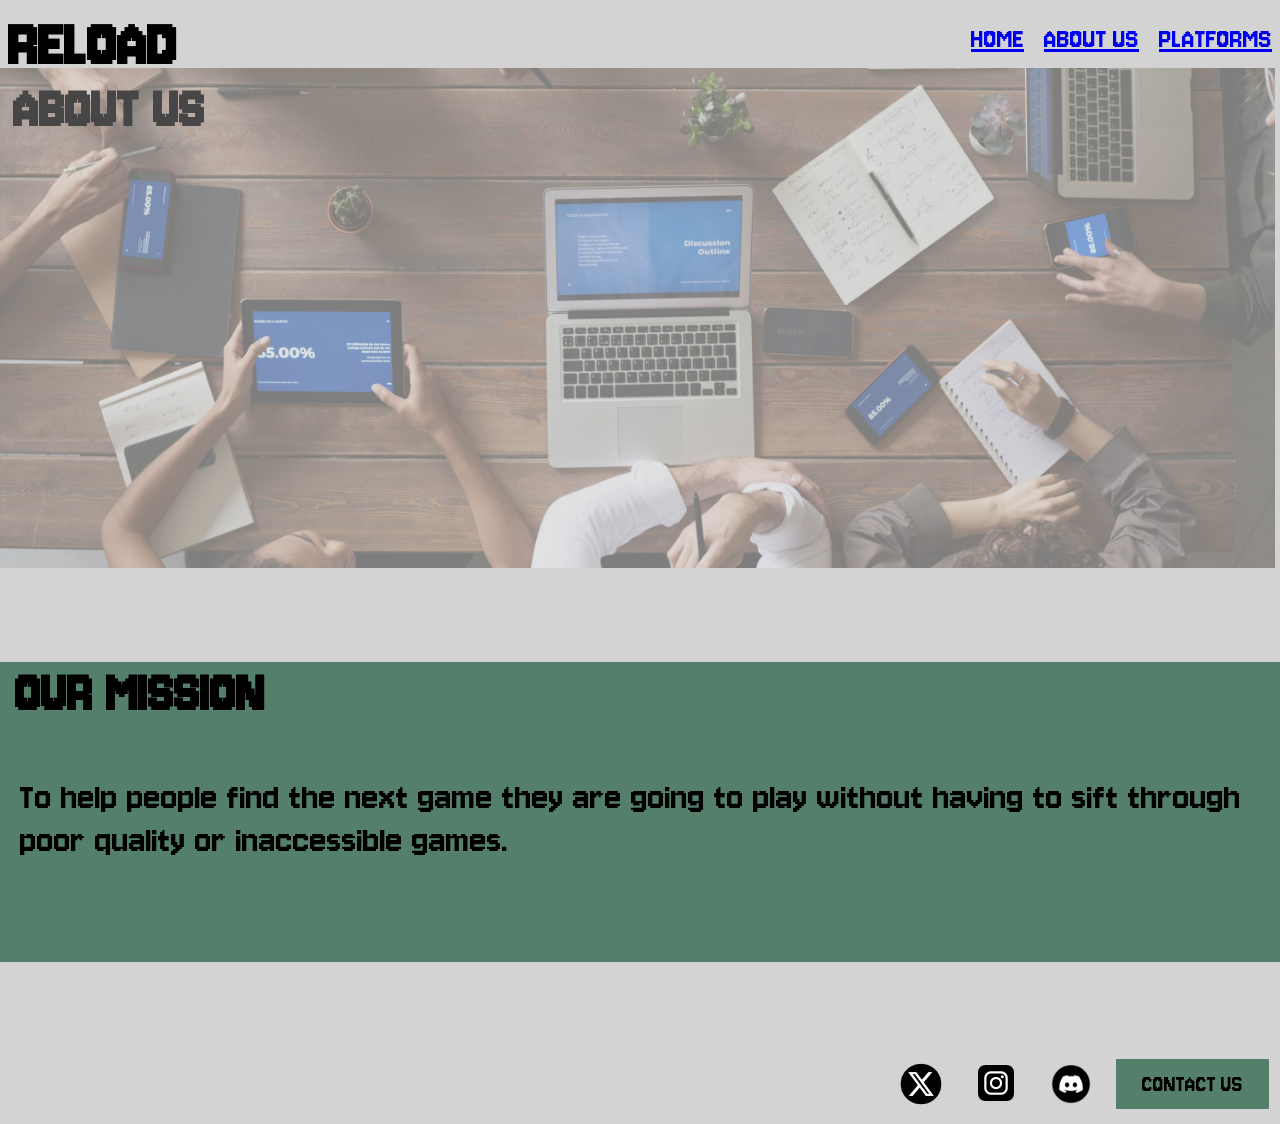
==== About.html @ c1bdc95e "Added website files" ====
<!DOCTYPE html>  
    <html>
        <link rel="stylesheet" href="styles.css">
        <link href="https://fonts.googleapis.com/css2?family=Jersey+10&display=swap" rel="stylesheet">


        <head>
            <title>About Us</title>
            <!--Reagan Chapple-->
        </head>

        <body>
             <div style="display: flex; align-items: center; justify-content: space-between; gap: 20px;">
                <h1 style="margin: 0;">RELOAD</h1>
                    <div style="display: flex; gap: 20px; margin-left: auto;" class="nav-links">
                        <a href="index.html">HOME</a>
                        <a href="About.html">ABOUT US</a>
                        <a href="Platforms.html">PLATFORMS</a>
                </div>
            </div>

            <div style="position: relative; display: inline-block;">
                <img src="./Images/AboutUs.jpg" alt="About Us" class="main-img">
                <h2 style="position: absolute; top: 0; left: 0;">ABOUT US</h2>
            </div>

            <div class="AboutText">
                <h2 style="color: black; margin-left: 15px;">OUR MISSION</h2>
                <p>To help people find the next game they are going to play without having to sift through poor quality or inaccessible games.</p>
            </div>

             <footer>
                <div style="display: flex; align-items: center; justify-content: flex-end; gap: 20px; width: 100%;" class="contact-links">
                    <img src="./Images/X.png" alt="Contact1" class="X">
                    <img src="./Images/instagram.webp" alt="Contact2" class="Instagram">
                    <img src="./Images/discord.webp" alt="Contact3" class="Discord">
                    <button class="contact-button" style="width: 153px; height: 50px; flex: 0 0 auto;">CONTACT US</button>
                </div>
            </footer>
        </body>

    </html>
---- styles.css ----
body{
background-color: lightgray;
}
h1{
    color: black;
    font-size: 70px;
    font-family: 'Jersey 10', sans-serif;
    height: 60px;
}

h2{
    color: #464646;
    font-size: 60px;
    margin-top: 10px;
    margin-left: 5px;
    font-family: 'Jersey 10', sans-serif;

}

h3{
    color: #464646;
    margin-left: 15px;
    margin-top: 10px;
    font-size: 50px;
    font-family: 'Jersey 10', sans-serif;
}

.nav-links {
    color: black;
    font-size: 30px;
    font-family: 'Jersey 10', sans-serif;
    height: 30px;
    text-decoration: none;
}

.main-img{
    width: 100vw;
    margin-left: calc(50% - 34vw);
    height: 500px;
    opacity: 0.4;
}

.Get-Started {
    background-color: #547F6B;
    color: black;
    height: 80px;
    width: 300px;
    padding: 10px 20px;
    border: none;
    border-radius: 5px;
    cursor: pointer;
    font-size: 60px;
    font-family: 'Jersey 10', sans-serif;
    text-decoration: none;
    display: inline-flex;
    align-items: center;
    justify-content: center;
    position: relative;
    bottom: 40px; 
    left: 73%; 
    transform: translateX(-50%);
}

.HomeText{
    background-color: #547F6B;
    width: 100vw;
    margin-left: calc(50% - 50vw);
    height: 600px;
    margin-top: -11px;
    font-family: 'Jersey 10', sans-serif;
}

.AboutText{
    background-color: #547F6B;
    color: #464646;
    width: 100vw;
    margin-left: calc(50% - 50vw);
    height: 300px;
    margin-top: 90px;
    margin-bottom: 90px;
}

p{
    color: black;
    margin-left: 20px;
    margin-top: 10px;
    font-size: 40px;
    font-family: 'Jersey 10', sans-serif;
}

.Review{
    width: 280px;
    height: 400px;
    align-items: left;
    margin-left: 90px;
}

.Rating{
    width: 330px;
    height: 80px;
}

.Platforms{
    Opacity: 0.6;
    width: 600px; 
    height: 450px; 
    margin-left: -30px;
    display: block;
}

.GameTitle{
    align-items: Center;
    font-size: 50px;
    color: #464646;
    font-family: 'Jersey 10', sans-serif;
    margin-left: 20px;
    margin-top: 20px;
}

.GameReview{
    align-items: right;
    Background-color: #547F6B;
    height: 280px;
    font-size: 30px;
    color: #464646;
    margin-left: 10px;
}

footer{
    text-align: center;
    padding: 3px;
    margin-top: 50px;
}

.X{
    width: 50px;
    height: 50px;
}
.Instagram{
    width: 60px;
    height: 60px;
    margin-top: -2px;
}
.Discord{
    width: 50px;
    height: 50px;
}

.contact-button{
    background-color: #547F6B;
    color: black;
    border: none;
    font-size: 25px;
    font-family: 'Jersey 10', sans-serif;
}
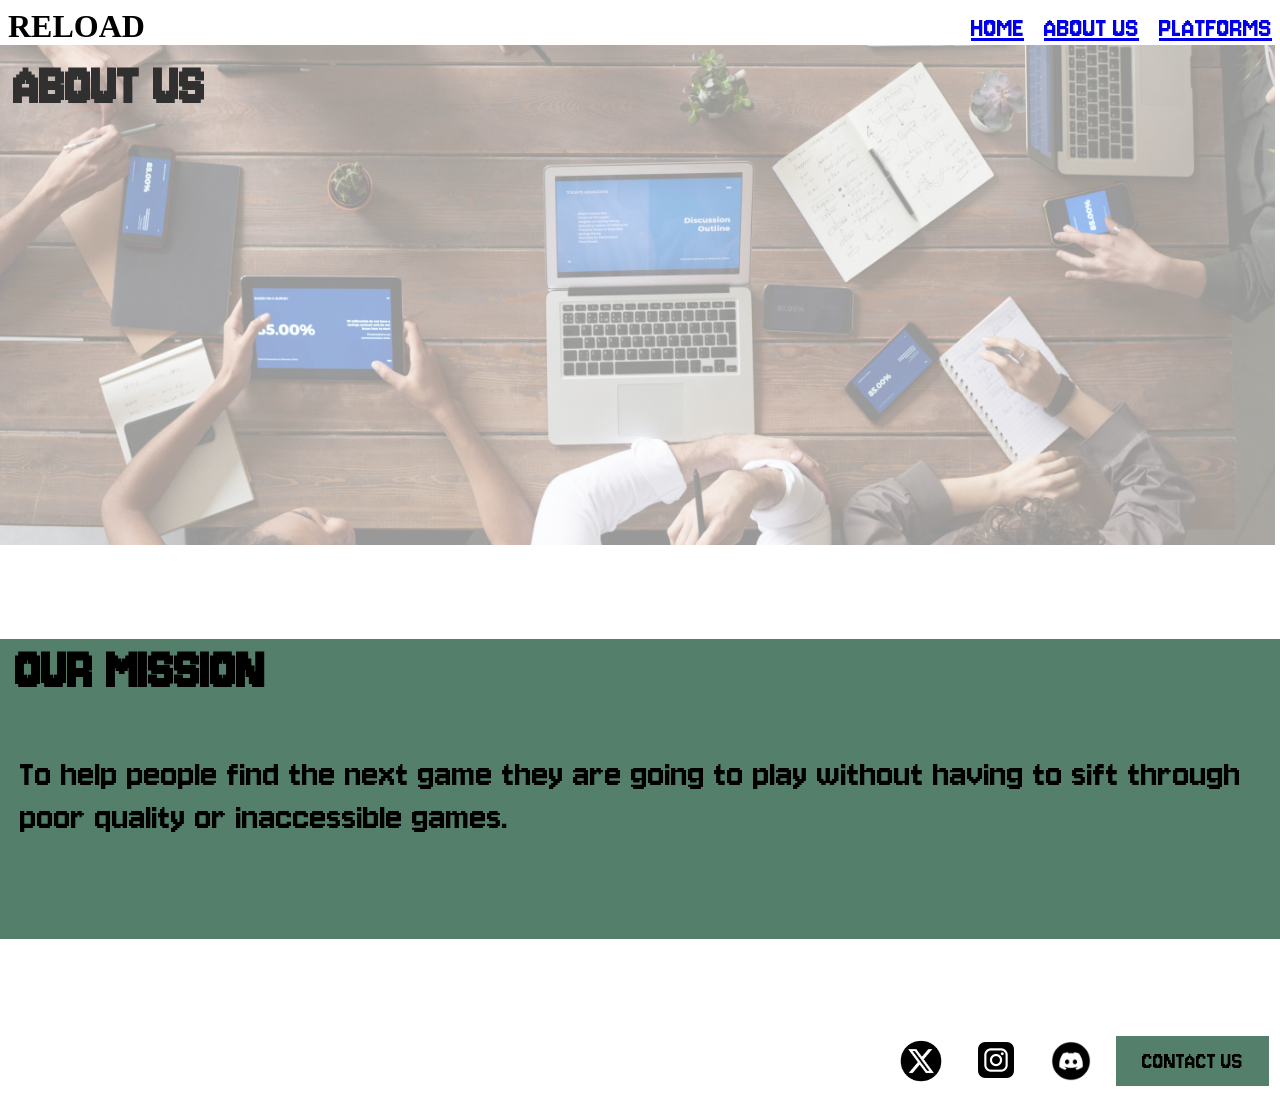
==== commit d4e69b99: "Accessibility fix" ====
--- a/About.html
+++ b/About.html
@@ -1,4 +1,5 @@
 <!DOCTYPE html>  
+<html lang="en">
     <html>
         <link rel="stylesheet" href="styles.css">
         <link href="https://fonts.googleapis.com/css2?family=Jersey+10&display=swap" rel="stylesheet">
@@ -39,4 +40,4 @@
             </footer>
         </body>
 
-    </html>+    </html>
--- a/styles.css
+++ b/styles.css
@@ -1,4 +1,5 @@
-body{
+<!DOCTYPE CSS>
+<html lang="en">
 background-color: lightgray;
 }
 h1{
@@ -9,7 +10,7 @@
 }
 
 h2{
-    color: #464646;
+    color: #303030;
     font-size: 60px;
     margin-top: 10px;
     margin-left: 5px;
@@ -18,7 +19,7 @@
 }
 
 h3{
-    color: #464646;
+    color: #303030;
     margin-left: 15px;
     margin-top: 10px;
     font-size: 50px;
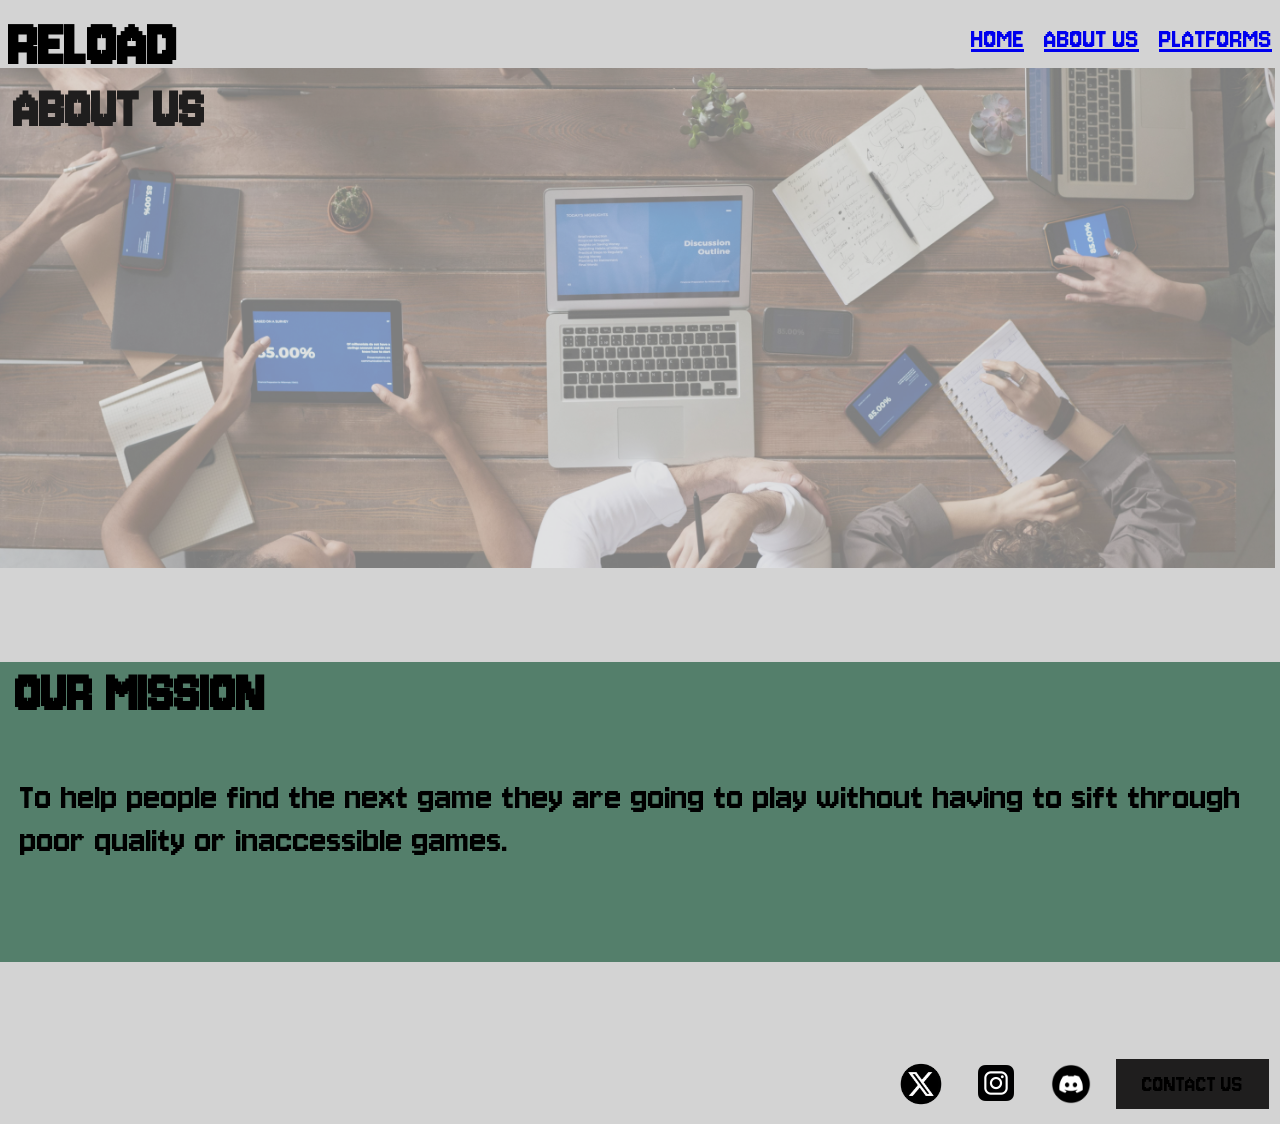
==== commit addeb035: "mobile use Added meta tags for character set and viewport." ====
--- a/About.html
+++ b/About.html
@@ -4,8 +4,9 @@
         <link rel="stylesheet" href="styles.css">
         <link href="https://fonts.googleapis.com/css2?family=Jersey+10&display=swap" rel="stylesheet">
 
-
         <head>
+            <meta charset="UTF-8">
+            <meta name="viewport" content="width=device-width, initial-scale=1.0">
             <title>About Us</title>
             <!--Reagan Chapple-->
         </head>
@@ -13,7 +14,7 @@
         <body>
              <div style="display: flex; align-items: center; justify-content: space-between; gap: 20px;">
                 <h1 style="margin: 0;">RELOAD</h1>
-                    <div style="display: flex; gap: 20px; margin-left: auto;" class="nav-links">
+                    <div style="display: flex; margin-left: auto;" class="nav-links">
                         <a href="index.html">HOME</a>
                         <a href="About.html">ABOUT US</a>
                         <a href="Platforms.html">PLATFORMS</a>
--- a/styles.css
+++ b/styles.css
@@ -1,5 +1,4 @@
-<!DOCTYPE CSS>
-<html lang="en">
+body{
 background-color: lightgray;
 }
 h1{
@@ -10,7 +9,7 @@
 }
 
 h2{
-    color: #303030;
+    color: #1f1e1e;
     font-size: 60px;
     margin-top: 10px;
     margin-left: 5px;
@@ -19,7 +18,7 @@
 }
 
 h3{
-    color: #303030;
+    color: #1f1e1e;
     margin-left: 15px;
     margin-top: 10px;
     font-size: 50px;
@@ -31,6 +30,7 @@
     font-size: 30px;
     font-family: 'Jersey 10', sans-serif;
     height: 30px;
+    gap: 20px;
     text-decoration: none;
 }
 
@@ -62,6 +62,14 @@
     transform: translateX(-50%);
 }
 
+.recent-reviews{
+    gap: 20px;
+    width: 280px;
+    height: 400px;
+    align-items: left;
+    margin-left: 90px;
+}
+
 .HomeText{
     background-color: #547F6B;
     width: 100vw;
@@ -73,7 +81,7 @@
 
 .AboutText{
     background-color: #547F6B;
-    color: #464646;
+    color: #1f1e1e;
     width: 100vw;
     margin-left: calc(50% - 50vw);
     height: 300px;
@@ -90,12 +98,11 @@
 }
 
 .Review{
-    width: 280px;
+    width: 340px;
     height: 400px;
     align-items: left;
     margin-left: 90px;
 }
-
 .Rating{
     width: 330px;
     height: 80px;
@@ -111,8 +118,8 @@
 
 .GameTitle{
     align-items: Center;
-    font-size: 50px;
-    color: #464646;
+    font-size: 30px;
+    color: #1f1e1e;
     font-family: 'Jersey 10', sans-serif;
     margin-left: 20px;
     margin-top: 20px;
@@ -123,7 +130,7 @@
     Background-color: #547F6B;
     height: 280px;
     font-size: 30px;
-    color: #464646;
+    color: #1f1e1e;
     margin-left: 10px;
 }
 
@@ -131,6 +138,7 @@
     text-align: center;
     padding: 3px;
     margin-top: 50px;
+    font-color: white;
 }
 
 .X{
@@ -148,10 +156,190 @@
 }
 
 .contact-button{
-    background-color: #547F6B;
+    background-color: #1f1e1e;
     color: black;
     border: none;
     font-size: 25px;
     font-family: 'Jersey 10', sans-serif;
 }
 
+@media screen and (max-width: 480px) {
+
+    html {
+        overflow-x: hidden;
+    }
+
+    *,
+    *::before,
+    *::after {
+        box-sizing: border-box;
+    }
+
+    body {
+        padding: 10px;
+        width: 100%;
+        max-width: 100%;
+        overflow-x: hidden;
+    }
+
+    img {
+        display: block;
+        max-width: 100%;
+        height: auto;
+    }
+
+    /* Navigation */
+
+    .header {
+        flex-direction: column;
+        gap: 10px;
+    }
+
+    h1 {
+        font-size: 55px;
+        height: auto;
+        line-height: 1;
+    }
+
+    .nav-links {
+        gap: 5px;
+        flex-wrap: nowrap;
+        justify-content: center;
+        max-width: 100%;
+        height: auto;
+        font-size: 25px;
+    }
+
+    .nav-links a {
+        font-size: 21px;
+        padding: 8px 6px;
+    }
+
+    /* General headings */
+
+    .page-title {
+        font-size: 38px;
+        text-align: center;
+    }
+
+    /* Homepage banner */
+
+    
+
+    .hero h2 {
+        top: 10px;
+        left: 10px;
+        font-size: 40px;
+    }
+
+  
+
+  
+
+    .HomeText {
+        padding: 15px;
+        width: calc(100% + 20px);
+        height: auto;
+        min-height: 0;
+        margin-left: -10px;
+    }
+
+    .HomeText h3 {
+        font-size: 35px;
+        text-align: center;
+    }
+
+
+
+    .Review {
+        width: 100%;
+        height:90;
+        width:80;
+        max-height: none;
+        margin-left: 0;
+        overflow: visible;
+    }
+
+    .Rating {
+        width: min(90px, 100%);
+        height: auto;
+        object-fit: contain;
+    }
+
+    .Platforms {
+        width: 100%;
+        height: auto;
+        margin-left: 0;
+    }
+
+    /* Game review sections */
+
+    .game-review {
+        flex-direction: column;
+        align-items: center;
+        text-align: center;
+        padding: 15px;
+        gap: 10px;
+        width: 80px;
+        height: 100px;
+    }
+
+    .GameReview {
+        height: auto;
+        margin: 0;
+        padding: 15px;
+        font-size: 21px;
+        overflow-wrap: anywhere;
+    }
+
+    .GameTitle {
+        font-size: 25px;
+        margin: 10px 0;
+    }
+
+     .review-card {
+                        flex-direction: column;
+                        align-items: stretch !important;
+                    }
+
+                    .review-card > img {
+                        width: 100% !important;
+                        height: auto !important;
+                    }
+
+                    .review-card > div {
+                        width: 100%;
+                    }
+
+    .AboutText{
+    background-color: #547F6B;
+    color: #1f1e1e;
+    width: 100vw;
+    margin-left: calc(50% - 50vw);
+    height: 150px;
+    margin-top: 30px;
+    margin-bottom: 30px;
+}
+
+    p {
+        margin-left: 0;
+        font-size: 23px;
+        overflow-wrap: anywhere;
+    }
+
+    /* Footer */
+
+    footer {
+        margin-top: 30px;
+    }
+
+    .contact-links {
+        justify-content: center;
+        gap: 15px;
+    }
+
+    .contact-button {
+        width: 100%;
+        max-width: 200px;
+    }
+}
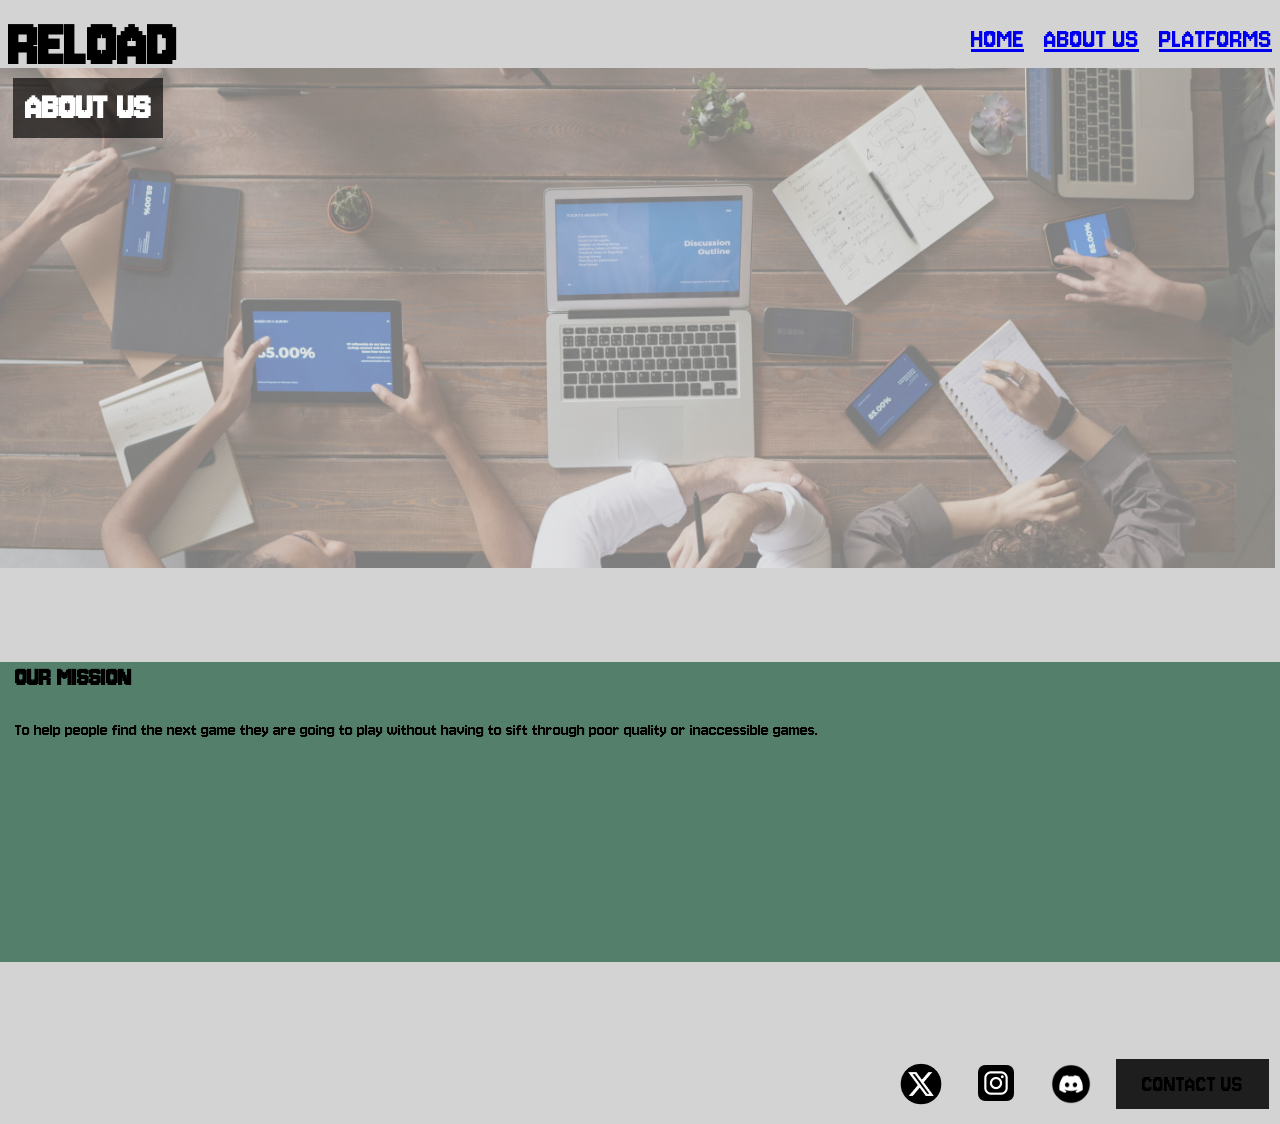
==== commit 9fb2c047: "Refactor About.html for improved structure Updated the HTML structure and class names for better sem" ====
--- a/About.html
+++ b/About.html
@@ -12,7 +12,7 @@
         </head>
 
         <body>
-             <div style="display: flex; align-items: center; justify-content: space-between; gap: 20px;">
+             <div style="display: flex; align-items: center; justify-content: space-between;">
                 <h1 style="margin: 0;">RELOAD</h1>
                     <div style="display: flex; margin-left: auto;" class="nav-links">
                         <a href="index.html">HOME</a>
@@ -21,7 +21,7 @@
                 </div>
             </div>
 
-            <div style="position: relative; display: inline-block;">
+            <div class="about-hero" style="position: relative; display: inline-block;">
                 <img src="./Images/AboutUs.jpg" alt="About Us" class="main-img">
                 <h2 style="position: absolute; top: 0; left: 0;">ABOUT US</h2>
             </div>
--- a/styles.css
+++ b/styles.css
@@ -222,34 +222,27 @@
         text-align: center;
     }
 
-    /* Homepage banner */
-
     
 
-    .hero h2 {
+    h2 {
         top: 10px;
         left: 10px;
-        font-size: 40px;
-    }
-
-  
-
-  
-
-    .HomeText {
-        padding: 15px;
-        width: calc(100% + 20px);
-        height: auto;
-        min-height: 0;
-        margin-left: -10px;
-    }
-
-    .HomeText h3 {
-        font-size: 35px;
-        text-align: center;
-    }
-
-
+        font-size: 30px;
+    }
+/*
+    --.HomeText {
+      --  padding: 15px;
+       -- width: calc(100% + 20px);
+        -- height: auto;
+       -- min-height: 0;
+        -- margin-left: -10px;
+    -- }
+
+   -- .HomeText h3 {
+     --   font-size: 35px;
+       -- text-align: center;
+    --}
+    */
 
     .Review {
         width: 100%;
@@ -310,16 +303,53 @@
                     .review-card > div {
                         width: 100%;
                     }
-
-    .AboutText{
-    background-color: #547F6B;
-    color: #1f1e1e;
-    width: 100vw;
-    margin-left: calc(50% - 50vw);
-    height: 150px;
-    margin-top: 30px;
-    margin-bottom: 30px;
-}
+/*about */
+
+    .main-img{
+    width: 300px;
+    --margin-left: calc(50% - 34vw);
+    height: 400px;
+    opacity: 0.4;
+    padding: 10px;
+    }
+
+     .about-hero {
+                        display: block !important;
+                        width: 100vw;
+                        margin-left: calc(50% - 50vw);
+                    }
+
+                    .about-hero .main-img {
+                        display: block;
+                        width: 100%;
+                        max-width: none;
+                        height: auto;
+                    }
+                }
+
+.about-hero h2 {
+                        box-sizing: border-box;
+                        max-width: calc(100% - 24px);
+                        padding: 8px 12px;
+                        color: white;
+                        background: rgba(0, 0, 0, 0.65);
+                        font-size: clamp(1.5rem, 8vw, 2.5rem);
+                        line-height: 1.1;
+                        overflow-wrap: anywhere;
+                    }
+
+                    .AboutText h2 {
+                        font-size: clamp(1.25rem, 6vw, 1.75rem);
+                    }
+
+                    .AboutText p {
+                        box-sizing: border-box;
+                        margin: 0 15px 20px;
+                        font-size: clamp(1rem, 4.5vw, 1.2rem);
+                        line-height: 1.5;
+                        overflow-wrap: anywhere;
+                    }
+                }
 
     p {
         margin-left: 0;
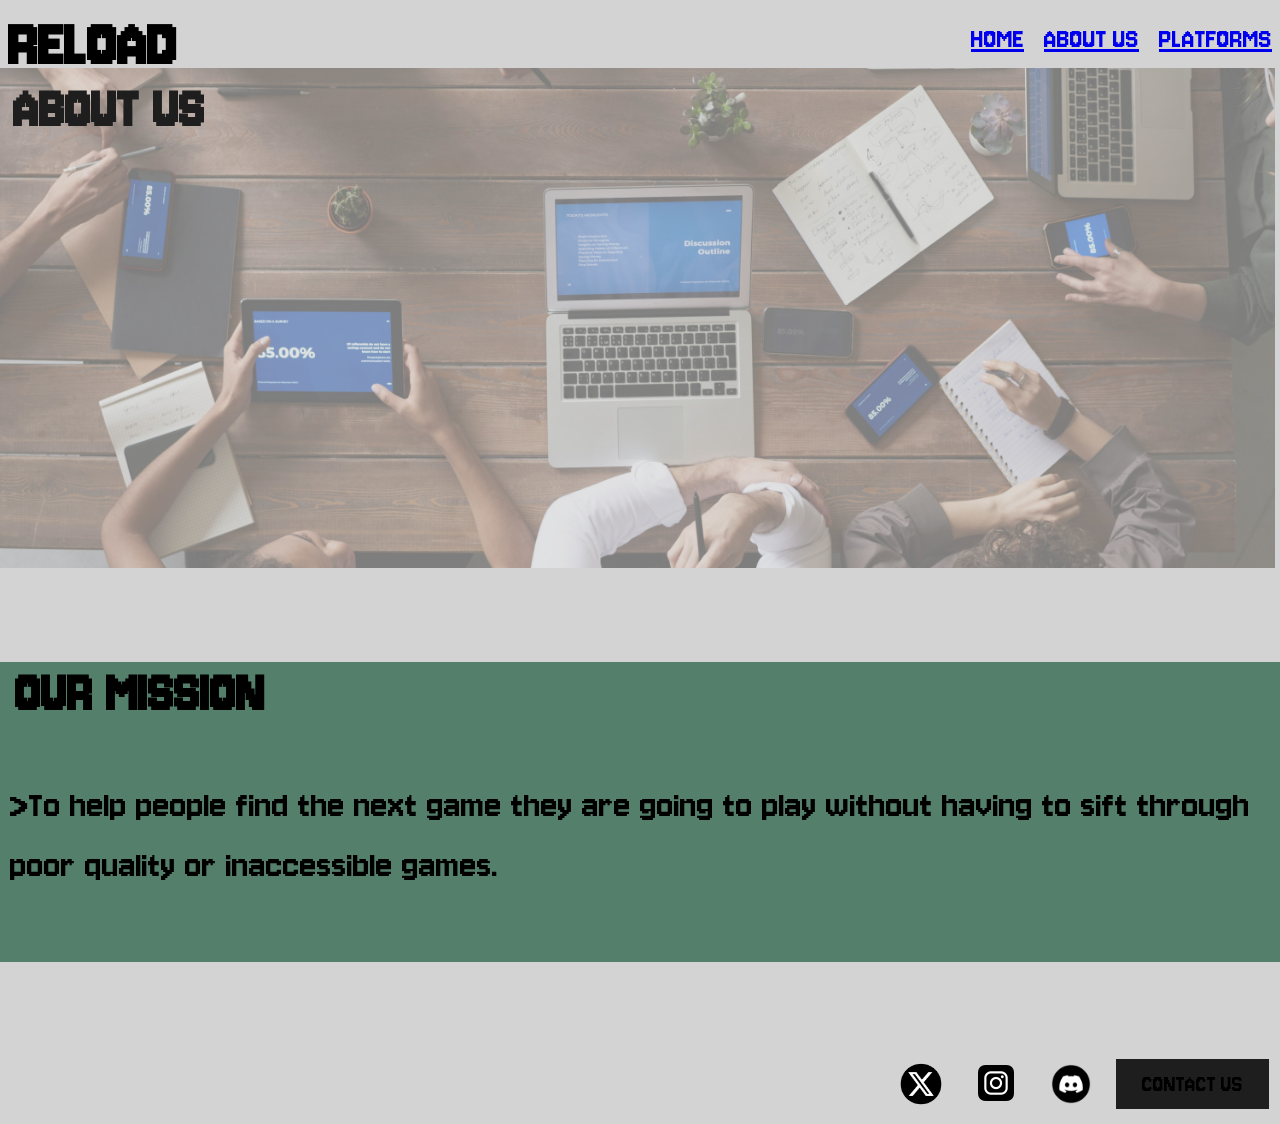
==== commit 382fb6c3: "Modify mission statement font size in About.html Updated the About.html file to include a font size " ====
--- a/About.html
+++ b/About.html
@@ -28,7 +28,7 @@
 
             <div class="AboutText">
                 <h2 style="color: black; margin-left: 15px;">OUR MISSION</h2>
-                <p>To help people find the next game they are going to play without having to sift through poor quality or inaccessible games.</p>
+                <p style="font-size:40px">>To help people find the next game they are going to play without having to sift through poor quality or inaccessible games.</p>
             </div>
 
              <footer>
--- a/styles.css
+++ b/styles.css
@@ -87,6 +87,7 @@
     height: 300px;
     margin-top: 90px;
     margin-bottom: 90px;
+    font-size: 60px;
 }
 
 p{
@@ -229,42 +230,6 @@
         left: 10px;
         font-size: 30px;
     }
-/*
-    --.HomeText {
-      --  padding: 15px;
-       -- width: calc(100% + 20px);
-        -- height: auto;
-       -- min-height: 0;
-        -- margin-left: -10px;
-    -- }
-
-   -- .HomeText h3 {
-     --   font-size: 35px;
-       -- text-align: center;
-    --}
-    */
-
-    .Review {
-        width: 100%;
-        height:90;
-        width:80;
-        max-height: none;
-        margin-left: 0;
-        overflow: visible;
-    }
-
-    .Rating {
-        width: min(90px, 100%);
-        height: auto;
-        object-fit: contain;
-    }
-
-    .Platforms {
-        width: 100%;
-        height: auto;
-        margin-left: 0;
-    }
-
     /* Game review sections */
 
     .game-review {
@@ -291,27 +256,20 @@
     }
 
      .review-card {
-                        flex-direction: column;
-                        align-items: stretch !important;
-                    }
-
-                    .review-card > img {
-                        width: 100% !important;
-                        height: auto !important;
-                    }
-
-                    .review-card > div {
-                        width: 100%;
-                    }
+        flex-direction: column;
+        align-items: stretch !important;
+    }
+
+    .review-card > img {
+        width: 100% !important;
+        height: auto !important;
+    }
+
+    .review-card > div {
+        width: 100%;
+    }
 /*about */
 
-    .main-img{
-    width: 300px;
-    --margin-left: calc(50% - 34vw);
-    height: 400px;
-    opacity: 0.4;
-    padding: 10px;
-    }
 
      .about-hero {
                         display: block !important;
@@ -321,30 +279,17 @@
 
                     .about-hero .main-img {
                         display: block;
-                        width: 100%;
+                        width: 600px;
                         max-width: none;
-                        height: auto;
+                        height: 320px;
+                        opacity: 0.4;
+                        padding: 5px;
+                        margin-left: calc(50% - 50vw);
                     }
                 }
-
-.about-hero h2 {
-                        box-sizing: border-box;
-                        max-width: calc(100% - 24px);
-                        padding: 8px 12px;
-                        color: white;
-                        background: rgba(0, 0, 0, 0.65);
-                        font-size: clamp(1.5rem, 8vw, 2.5rem);
-                        line-height: 1.1;
-                        overflow-wrap: anywhere;
-                    }
-
-                    .AboutText h2 {
-                        font-size: clamp(1.25rem, 6vw, 1.75rem);
-                    }
-
                     .AboutText p {
                         box-sizing: border-box;
-                        margin: 0 15px 20px;
+                        margin: 0 10px 15px;
                         font-size: clamp(1rem, 4.5vw, 1.2rem);
                         line-height: 1.5;
                         overflow-wrap: anywhere;
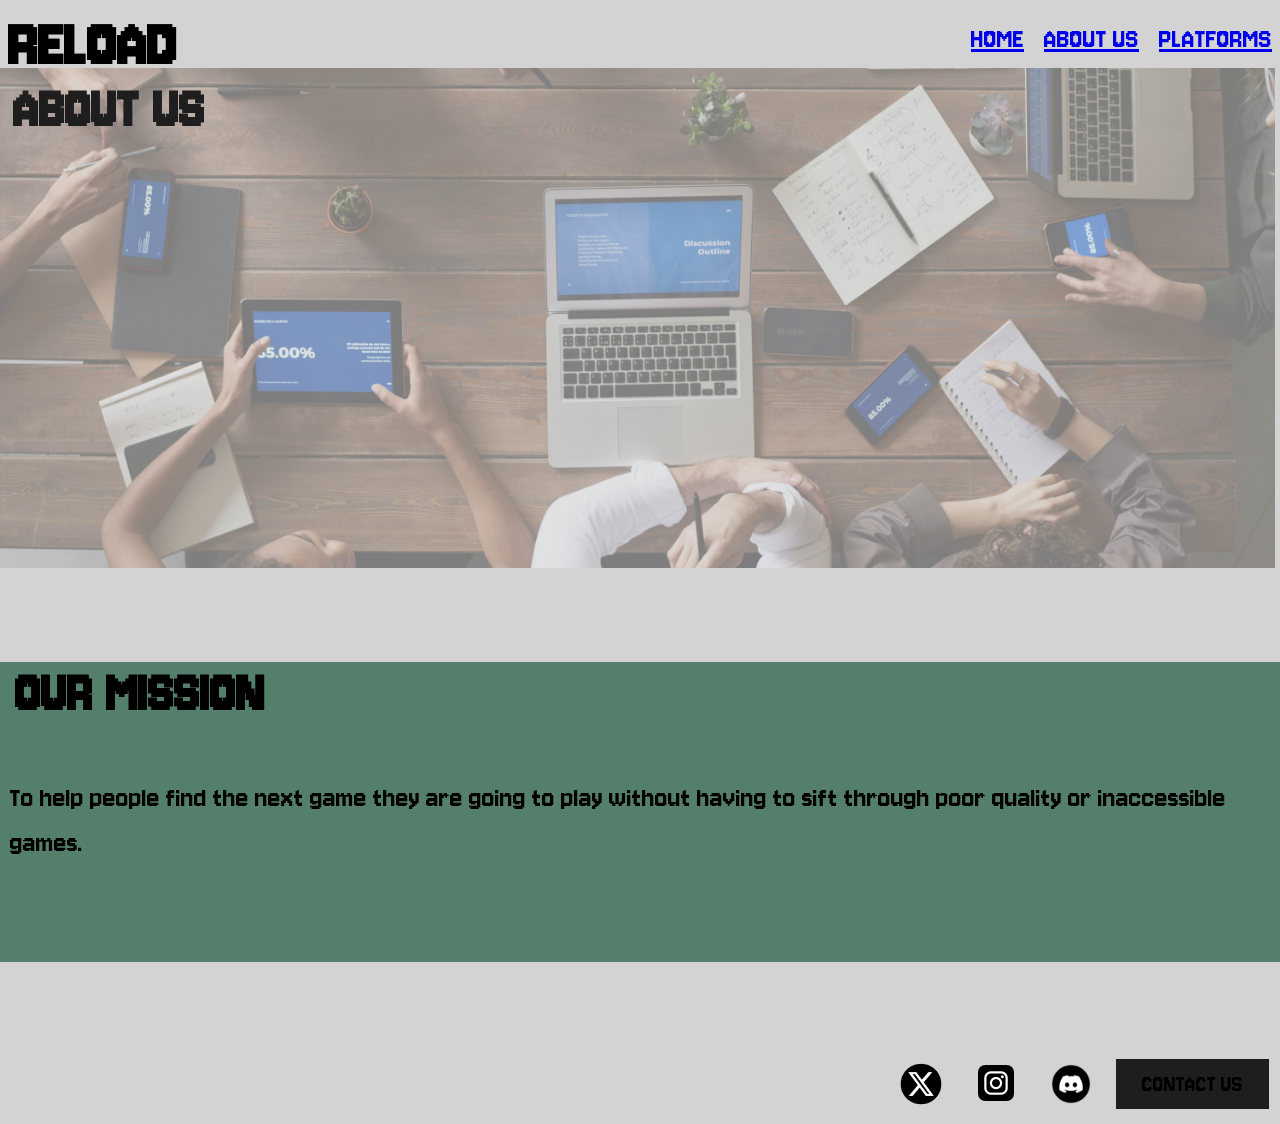
==== commit 642b18fb: "Adjust font size in About Us page Updated the font size for the mission statement." ====
--- a/About.html
+++ b/About.html
@@ -28,7 +28,7 @@
 
             <div class="AboutText">
                 <h2 style="color: black; margin-left: 15px;">OUR MISSION</h2>
-                <p style="font-size:40px">>To help people find the next game they are going to play without having to sift through poor quality or inaccessible games.</p>
+                <p style="font-size:30px">To help people find the next game they are going to play without having to sift through poor quality or inaccessible games.</p>
             </div>
 
              <footer>
